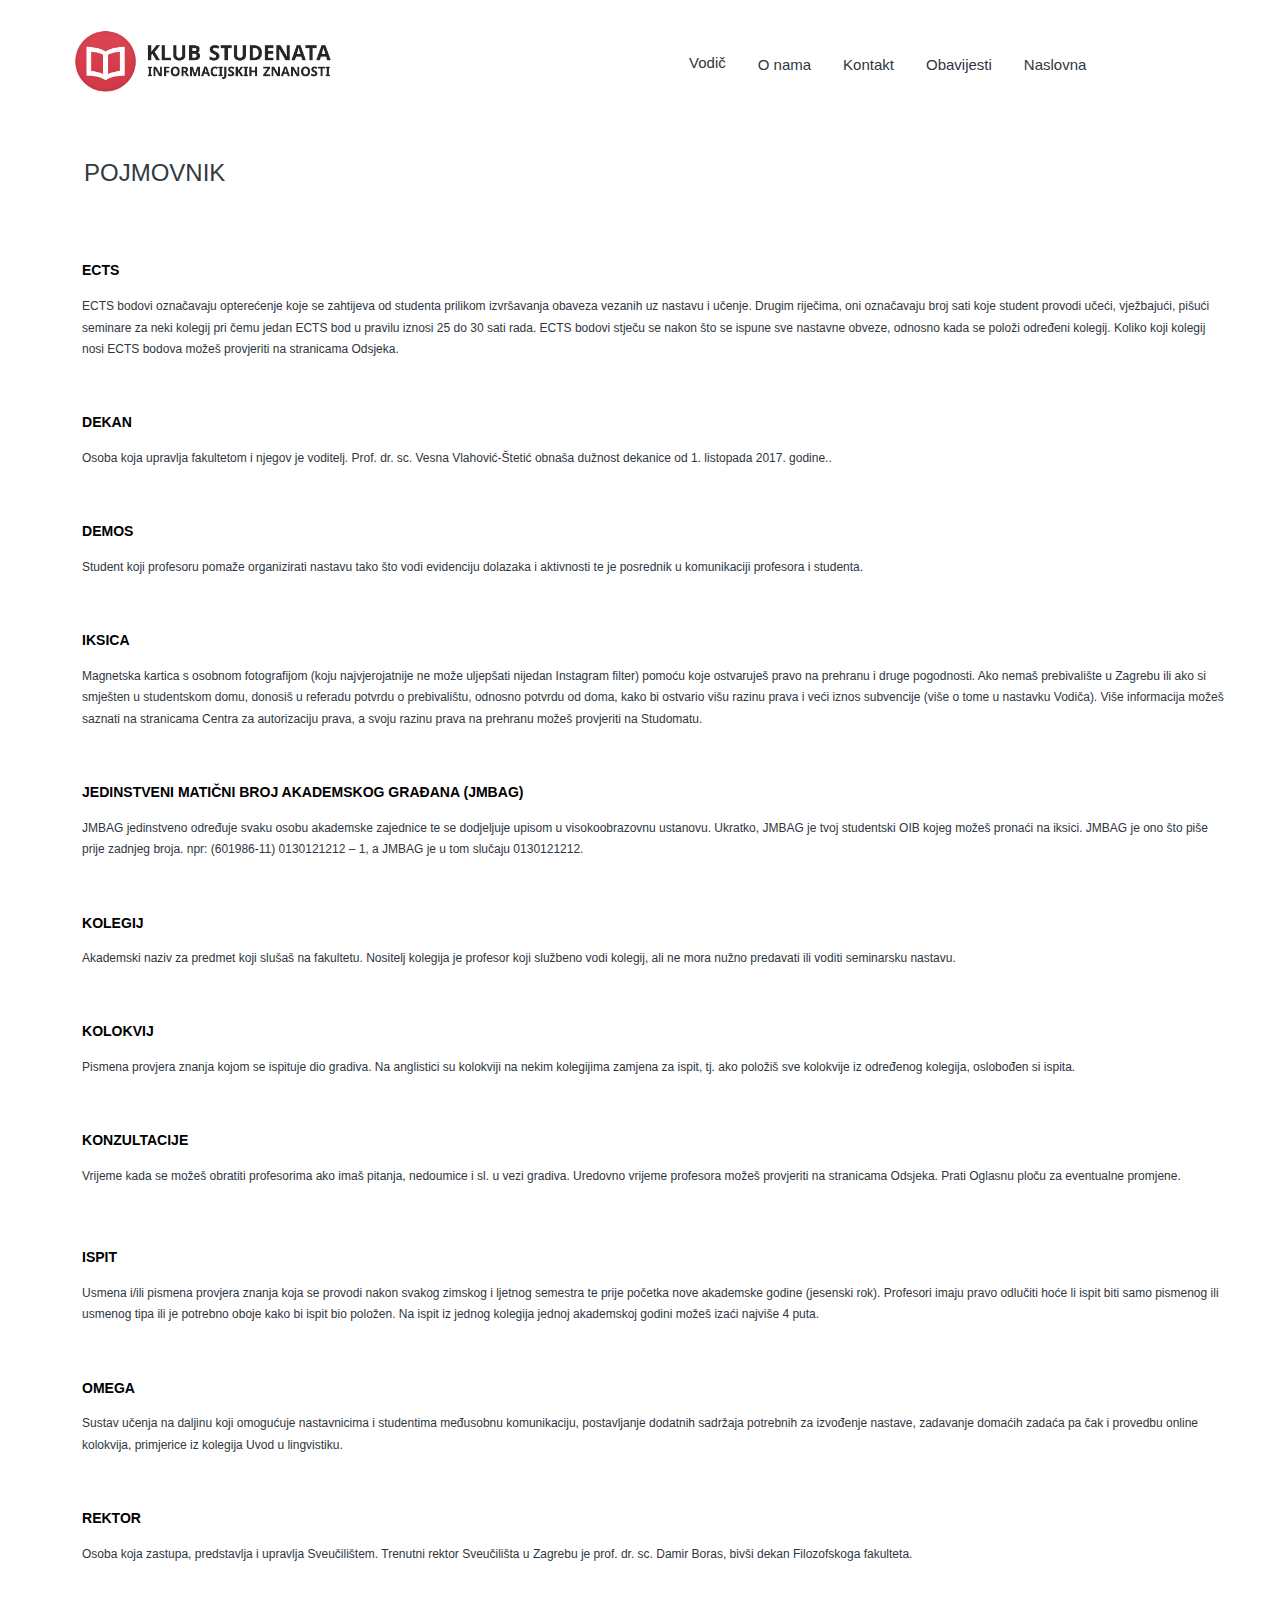
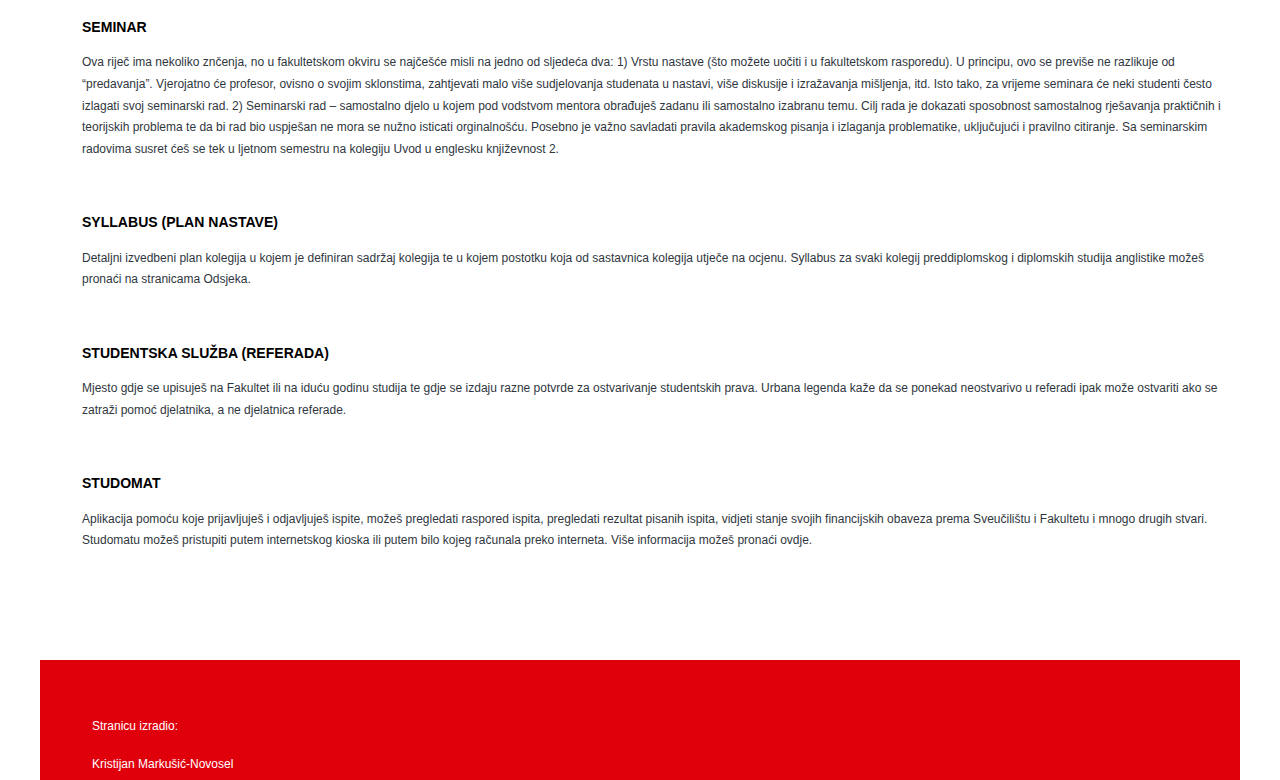
==== glosarij.html @ 0a833b4a "Website OWD" ====
<!DOCTYPE html>
<html lang="hr">
<head>
       <script src="myScript.js"></script>       
       <title>Glosarij</title>
       <meta http-equiv="Content-Type" content="text/html; charset=utf-8" />
       <link href="style.css" rel="stylesheet" type="text/css" /> 
</head>


<body>
<!-- START PAGE SOURCE -->
<div class="main_container">
<div class="main">
  <div class="topnav">
        <img class="logo" src="KSIZ-logo-02.png">        
        <a href="index.html">Naslovna</a>
        <a href="index.html">Obavijesti</a>
        <a href="kontakt.html">Kontakt</a>
        <a href="onama.html">O nama</a>
        <div class="dropdown">
        <button class="dropbtn">Vodič
        </button>
        <div class="dropdown-content">
        <a href="kolegiji.html">Kolegiji</a>
        <a href="nastavnici.html">Nastavnici</a>
        <a href="glosarij.html">Glosarij</a>
    </div>
  </div>            
</div>    
  
<div class="clr"></div>
         
   <div class="content_resize">   
     <div id="content" class="content">
       <br>
       <br>
       <h2>POJMOVNIK</h2>
       <br>
       <br>
       <div class="sadrzaj">
       <h3>ECTS</h3>
       <p>ECTS bodovi označavaju opterećenje koje se zahtijeva od studenta prilikom izvršavanja obaveza vezanih uz nastavu i učenje. Drugim riječima, oni označavaju broj sati koje student provodi učeći, vježbajući, pišući seminare za neki kolegij pri čemu jedan ECTS bod u pravilu iznosi 25 do 30 sati rada. ECTS bodovi stječu se nakon što se ispune sve nastavne obveze, odnosno kada se položi određeni kolegij. Koliko koji kolegij nosi ECTS bodova možeš provjeriti na stranicama Odsjeka.</p>
       <br>
       <h3>DEKAN</h3>
       <p>Osoba koja upravlja fakultetom i njegov je voditelj. Prof. dr. sc. Vesna Vlahović-Štetić obnaša dužnost dekanice od 1. listopada 2017. godine..</p>
       <br>
       <h3>DEMOS</h3>
       <p>Student koji profesoru pomaže organizirati nastavu tako što vodi evidenciju dolazaka i aktivnosti te je posrednik u komunikaciji profesora i studenta.</p>
       <br>
      <h3>IKSICA</h3>
       <p>Magnetska kartica s osobnom fotografijom (koju najvjerojatnije ne može uljepšati nijedan Instagram filter) pomoću koje ostvaruješ pravo na prehranu i druge pogodnosti. Ako nemaš prebivalište u Zagrebu ili ako si smješten u studentskom domu, donosiš u referadu potvrdu o prebivalištu, odnosno potvrdu od doma, kako bi ostvario višu razinu prava i veći iznos subvencije (više o tome u nastavku Vodiča). Više informacija možeš saznati na stranicama Centra za autorizaciju prava, a svoju razinu prava na prehranu možeš provjeriti na Studomatu.</p>
       <br>      
      <h3>JEDINSTVENI MATIČNI BROJ AKADEMSKOG GRAĐANA (JMBAG)</h3>
       <p>JMBAG jedinstveno određuje svaku osobu akademske zajednice te se dodjeljuje upisom u visokoobrazovnu ustanovu. Ukratko, JMBAG je tvoj studentski OIB kojeg možeš pronaći na iksici. JMBAG je ono što piše prije zadnjeg broja. npr: (601986-11) 0130121212 – 1, a JMBAG je u tom slučaju 0130121212.</p>
       <br>
       <h3>KOLEGIJ</h3>
       <p>Akademski naziv za predmet koji slušaš na fakultetu. Nositelj kolegija je profesor koji službeno vodi kolegij, ali ne mora nužno predavati ili voditi seminarsku nastavu.</p>
       <br>
       <h3>KOLOKVIJ</h3>
       <p>Pismena provjera znanja kojom se ispituje dio gradiva. Na anglistici su kolokviji na nekim kolegijima zamjena za ispit, tj. ako položiš sve kolokvije iz određenog kolegija, oslobođen si ispita.</p>
       <br>
       <h3>KONZULTACIJE</h3>
       <p>Vrijeme kada se možeš obratiti profesorima ako imaš pitanja, nedoumice i sl. u vezi gradiva. Uredovno vrijeme profesora možeš provjeriti na stranicama Odsjeka. Prati Oglasnu ploču za eventualne promjene.<p/>
       <br>
       <h3>ISPIT</h3>
       <p>Usmena i/ili pismena provjera znanja koja se provodi nakon svakog zimskog i ljetnog semestra te prije početka nove akademske godine (jesenski rok). Profesori imaju pravo odlučiti hoće li ispit biti samo pismenog ili usmenog tipa ili je potrebno oboje kako bi ispit bio položen. Na ispit iz jednog kolegija jednoj akademskoj godini možeš izaći najviše 4 puta.    </p>
       <br>
       <h3>OMEGA</h3>
        <p>Sustav učenja na daljinu koji omogućuje nastavnicima i studentima međusobnu komunikaciju, postavljanje dodatnih sadržaja potrebnih za izvođenje nastave, zadavanje domaćih zadaća pa čak i provedbu online kolokvija, primjerice iz kolegija Uvod u lingvistiku.</p>
        <br>
        <h3>REKTOR</h3>
        <p>Osoba koja zastupa, predstavlja i upravlja Sveučilištem. Trenutni rektor Sveučilišta u Zagrebu je prof. dr. sc. Damir Boras, bivši dekan Filozofskoga fakulteta.</p>
       <br>
       <h3>SEMINAR</h3>
       <p>Ova riječ ima nekoliko znčenja, no u fakultetskom okviru se najčešće misli na jedno od sljedeća dva: 1) Vrstu nastave (što možete uočiti i u fakultetskom rasporedu). U principu, ovo se previše ne razlikuje od “predavanja”. Vjerojatno će profesor, ovisno o svojim sklonstima, zahtjevati malo više sudjelovanja studenata u nastavi, više diskusije i izražavanja mišljenja, itd. Isto tako, za vrijeme seminara će neki studenti često izlagati svoj seminarski rad. 2) Seminarski rad – samostalno djelo u kojem pod vodstvom mentora obrađuješ zadanu ili samostalno izabranu temu. Cilj rada je dokazati sposobnost samostalnog rješavanja praktičnih i teorijskih problema te da bi rad bio uspješan ne mora se nužno isticati orginalnošću. Posebno je važno savladati pravila akademskog pisanja i izlaganja problematike, uključujući i pravilno citiranje.
       Sa seminarskim radovima susret ćeš se tek u ljetnom semestru na kolegiju Uvod u englesku književnost 2.</p>
       <br>
       <h3>SYLLABUS (PLAN NASTAVE)</h3>
       <p>Detaljni izvedbeni plan kolegija u kojem je definiran sadržaj kolegija te u kojem postotku koja od sastavnica kolegija utječe na ocjenu. Syllabus za svaki kolegij preddiplomskog i diplomskih studija anglistike možeš pronaći na stranicama Odsjeka.</p>
       <br>
       <h3>STUDENTSKA SLUŽBA (REFERADA)</h3>
       <p>Mjesto gdje se upisuješ na Fakultet ili na iduću godinu studija te gdje se izdaju razne potvrde za ostvarivanje studentskih prava.
       Urbana legenda kaže da se ponekad neostvarivo u referadi ipak može ostvariti ako se zatraži pomoć djelatnika, a ne djelatnica referade.</p>
       <br>
       <h3>STUDOMAT</h3>
       <p>Aplikacija pomoću koje prijavljuješ i odjavljuješ ispite, možeš pregledati raspored ispita, pregledati rezultat pisanih ispita, vidjeti stanje svojih financijskih obaveza prema Sveučilištu i Fakultetu i mnogo drugih stvari. Studomatu možeš pristupiti putem internetskog kioska ili putem bilo kojeg računala preko interneta. Više informacija možeš pronaći ovdje.</p>
      </div> 
       <div class="content">
    <div class="content_resize">
      <div class="mainbar">
        
        </div>
        
      </div>
      
      <div class="clr"></div>
    </div>
  </div>
 </div> 
 
  
    <div class="fbg">
    <div class="fbg_resize">
        <br>
        <br>  
        <h5>Stranicu izradio:</h5>
        <h5>Kristijan Markušić-Novosel</h5>              
       </div>
      <div class="clr"></div>
    </div>
  </div>
  <div class="footer"></div>
  </div>
</div>
<!-- END PAGE SOURCE -->
</div>
</div>
</body>
</html>
---- style.css ----
body {
	margin:0;
	padding:0;
	background-color: transparent;
    background-repeat: no-repeat;
    background-attachment: fixed;
	font:normal 12px/1.8em Arial, Helvetica, sans-serif;
}

.main_container {
    max-width: 1200px;
    margin: auto;
}

html, .main {
	padding:0;
	margin:0;
	
}
.clr {
	color:#000000;
	clear:both;
	padding:0;
	margin:0;
	width:100%;
	font-size:0;
	line-height:0;
}


h1 {
	margin:0;
	padding:60px;
	color:#2f3640;
	font:normal 32px/1.2em Arial, Helvetica, sans-serif;
	padding-right: 10px;
}
h1 a, h1 a:hover {
	color:#1E2D7C;
	text-decoration:none;
}
h1 span {
	color:#1E2D7C;
	font-weight:bold;
}
h1 small {
	display:block;
	padding:0;
	font:normal 16px/1.2em Arial, Helvetica, sans-serif;
	letter-spacing:normal;
    
}
h2 {
	font:normal 24px Arial, Helvetica, sans-serif;
	padding:8px 32px;
	margin:8px 0;
	color:#323a3f;
}
p {
	color: #2f3640;
	margin:8px 0;
	padding:0 0 8px 0;
	font:normal 12px/1.8em Arial, Helvetica, sans-serif;
    padding-left: 0px;

}

h4 {
	margin-top: 150px;
	padding:60px;
	color:#2f3640;
	font:normal 32px/1.2em Arial, Helvetica, sans-serif;
	
}

h5 {
	font:normal 12px Arial, Helvetica, sans-serif;
	padding:8px 32px;
	margin:8px 0;
	color: white;
}


a {
	color:#E0000C;
	text-decoration:underline;
}
.header, .content, .menu_nav, .fbg, .footer, form, ol, ol li, ul, .content .mainbar, .content .sidebar {
	padding:0;
    
}
.fbg_resize {
	 margin:0 auto;
	 width:100%;
     height:80px;
   
     bottom:0;
     left:0;
     
}


.header_resize {
	
	
	
}

  
ul {
    list-style-type: none;
    padding: 0;
    margin: 0;
}



.topnav {
  background-color: white;
  overflow: visible;
  position: fixed; 
  top: 0; 
  width: 83%; 
  margin-top: 10px;
}

.logo {
  display: inline-block;
    vertical-align: top;
    width: 25%;
    height: 25%;
    margin-top: 20px;
    opacity: 0.85;
    margin-left: 30px;
}

/* Linkovi izbornik */
.topnav a {
  float: right;
  color: #2f3640;
  text-align: center;
  padding: 14px 16px;
  text-decoration: none;
  font-size: 15px;
  margin-top: 30px; 

}

/* Boja hover */
.topnav a:hover {
  background-color: #ddd;
  color: black;
}

/* Boja aktivni */
.topnav a.active {
  background-color: #E0000C;
  color: white;
}

/* Dropdown */
.dropdown {
  float: right;
  overflow: hidden;
}

/* Dropdown gumb */
.dropdown .dropbtn {
  
  text-align: center;
  text-decoration: none;
  font-size: 15px;
  margin-top: 30px; 
  border: none;
  outline: none;
  color: #2f3640;
  padding: 14px 16px;
  background-color: inherit;
  font-family: inherit;
  
}

/* Dropdown sadržaj */
.dropdown-content {
  display: none;
  position: absolute;
  background-color: #f9f9f9;
  min-width: 160px;
  box-shadow: 0px 8px 16px 0px rgba(0,0,0,0.2);
  z-index: 9999;
}

/* Dropdown linkovi */
.dropdown-content a {
  float: none;
  color: #2f3640;
  padding: 12px 16px;
  text-decoration: none;
  display: block;
  text-align: left;
}

/* Dropdown linkovi hover */
.dropdown-content a:hover {
  background-color: #ddd;
}

/* Dropdown izbornik hover */
.dropdown:hover .dropdown-content {
  display: block;
}


.main {
   width: 100%
   margin-left: auto; 
   margin-right: auto;
 
} 




.content_resize {
   margin: 0 auto;
} 


* {box-sizing: border-box;}
body {font-family: Verdana, sans-serif;}
.mySlides {display: none;}
img {vertical-align: middle;}

/* Slideshow */
.slideshow-container {
  max-width: 1250px;
  position: relative;
  margin: auto;
  padding-left: 20px;
  z-index: -1;
}

.active {
  background-color: #717171;
}

/* Fade-in */
.fade {
  -webkit-animation-name: fade;
  -webkit-animation-duration: 5.5s;
  animation-name: fade;
  animation-duration: 5.5s;
}

@-webkit-keyframes fade {
  from {opacity: .2} 
  to {opacity: 1}
}

@keyframes fade {
  from {opacity: .2} 
  to {opacity: 1}
}


@media only screen and (max-width: 300px) {
  .text {font-size: 11px}
}

.content {
	text-align: left;
	
    margin-top: 100px;
    margin-left: auto;
    margin-right: auto;
    width: 98%;
}

.sadrzaj {
   padding-left: 30px;
 }

.submenu_nav {
    padding-top:100px;
    
    
 }   

#tablica {
	border:0;
	text-align: left;
	width: 105%; 
    padding-left: 30px;
}

.search-box {
    position: absolute;
    top: 60%;
    left: 50%;
    transform: translate( -50%, -50%);
    background: #2f3640;
    height: 40px;
    border-radius: 40px;
    padding: 10px;
 }    

.search-box:hover > .search-txt {
     width: 345px;
     padding: 0 6px;
 }

.search-box:hover > .search-btn {
     background: white;
 }

.search-btn {
     color: #e84118;
     float: right;
     width: 40px;
     height: 40px;
     border-radius: 50%;
     background: #2f3640;
     display: flex;
     justify-content: center;
     align-items: center;
     transition: 0.4s;
} 

.search-txt {
    border: none;
    background: none;
    outline: none;
    float: left;
    padding: 0;
    color: white;
    font-size: 16px;
    transition: 0.4s;
    line-height: 40px;
    width: 0px;
} 

#map {
        height: 400px;
        width: 100%;  
        z-index: -1;
} 

.fbg_resize {
	background-color:#E0000C;
	height: 120px;
	width:100%;
    padding-left: 20px;
}
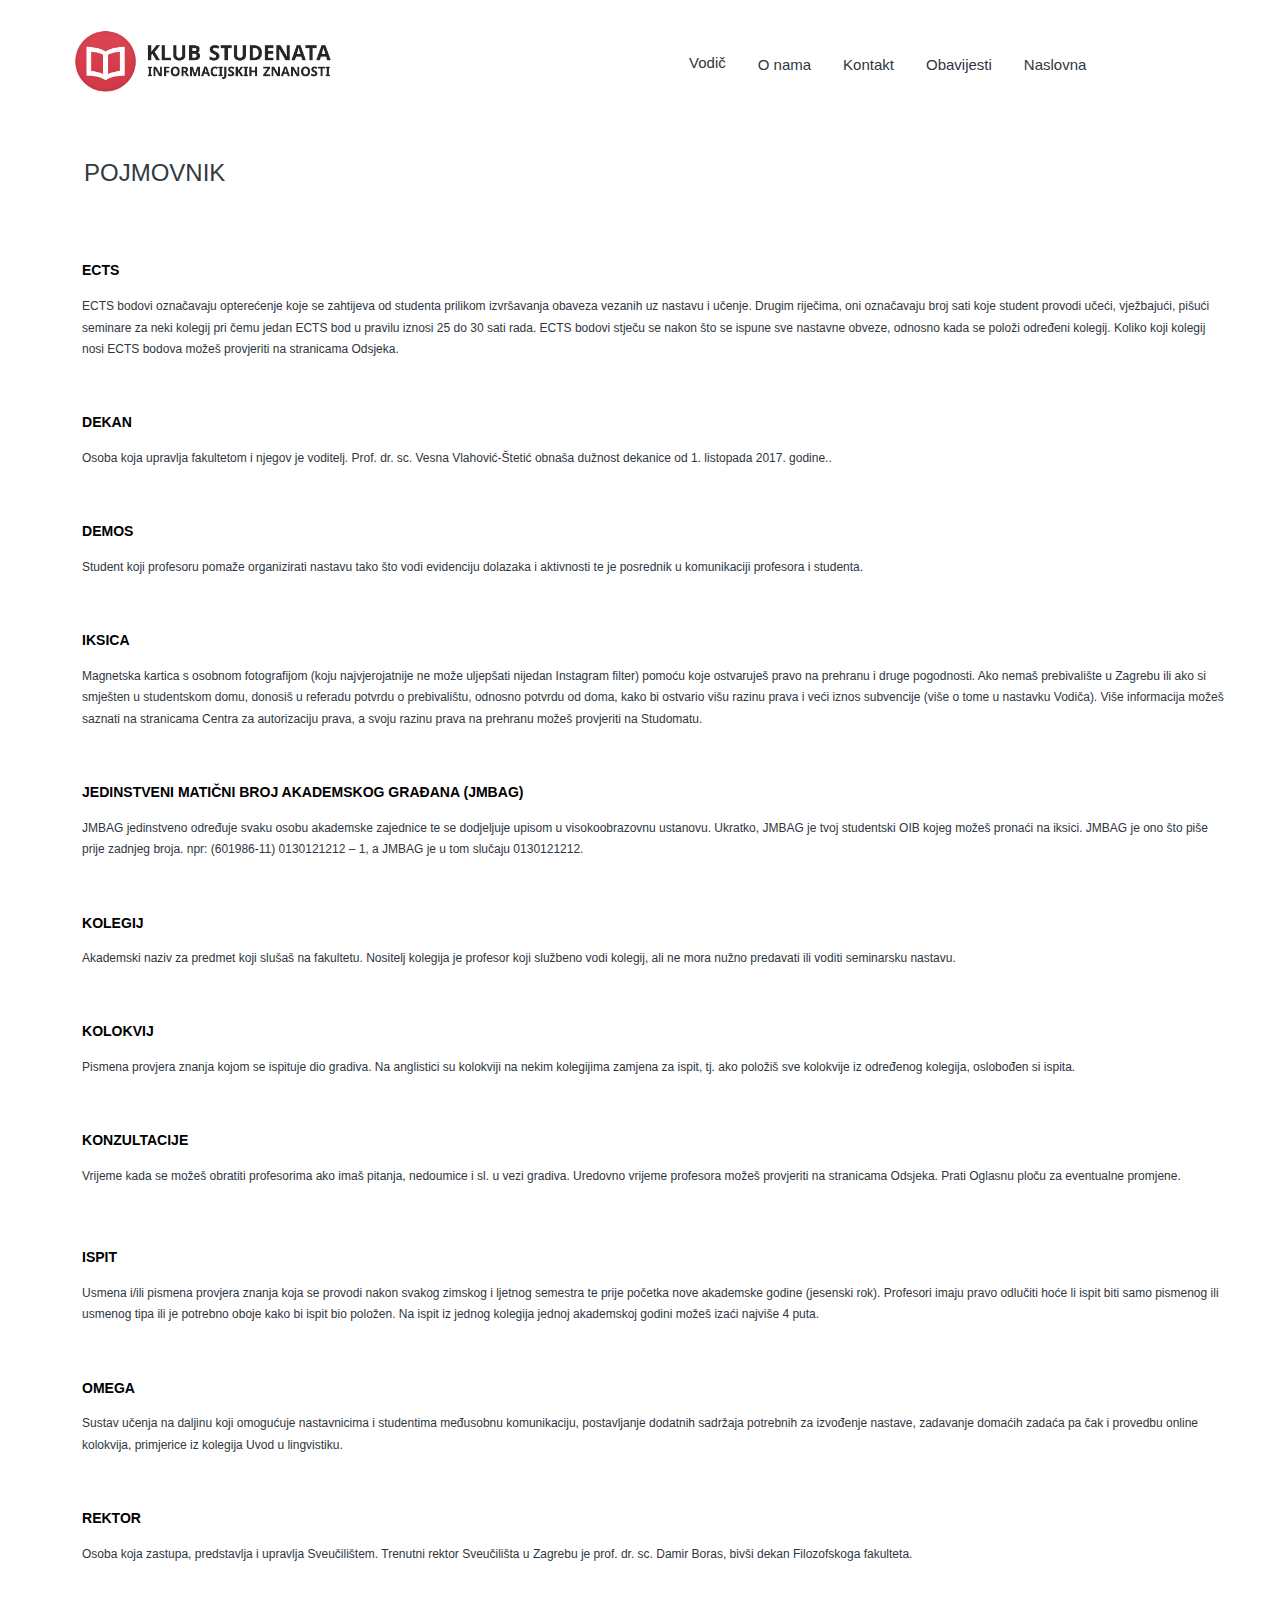
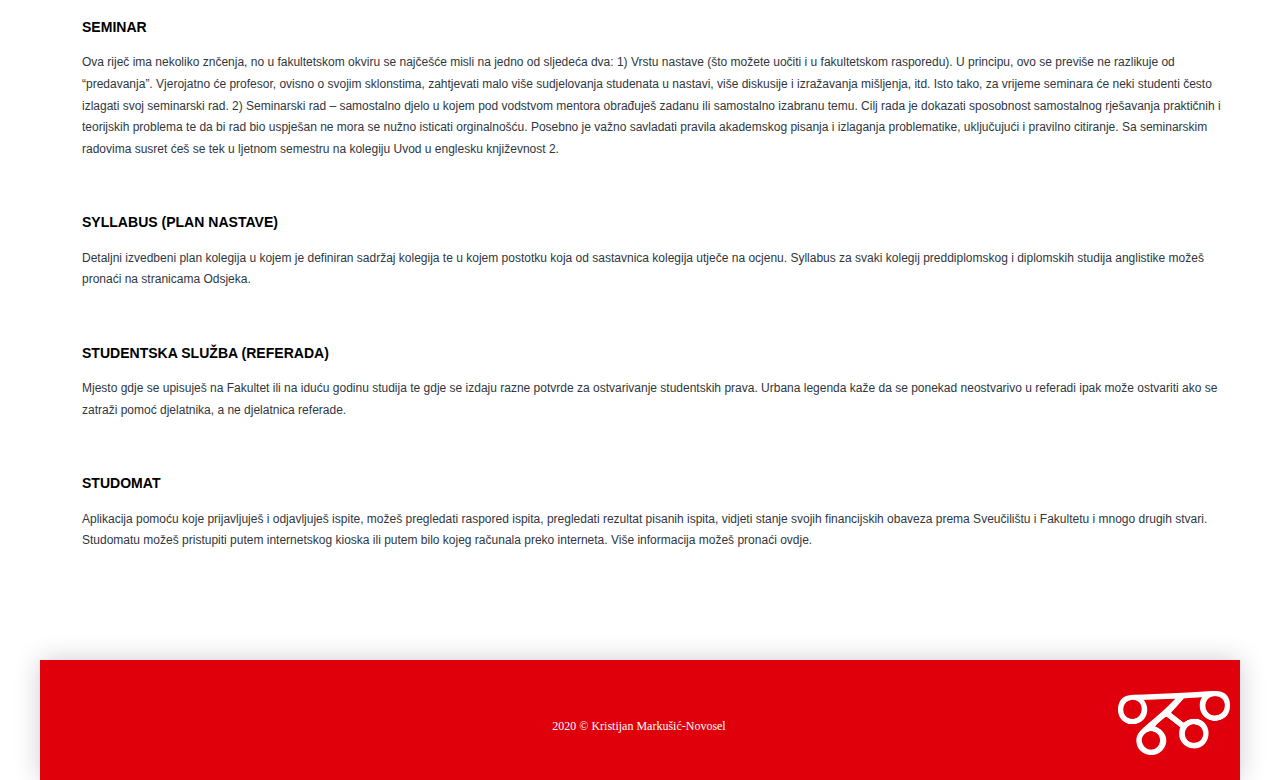
==== commit a21fbf65: "update" ====
--- a/glosarij.html
+++ b/glosarij.html
@@ -15,7 +15,7 @@
   <div class="topnav">
         <img class="logo" src="KSIZ-logo-02.png">        
         <a href="index.html">Naslovna</a>
-        <a href="index.html">Obavijesti</a>
+        <a href="obavijesti.html">Obavijesti</a>
         <a href="kontakt.html">Kontakt</a>
         <a href="onama.html">O nama</a>
         <div class="dropdown">
@@ -99,15 +99,20 @@
   </div>
  </div> 
  
-  
-    <div class="fbg">
+<div class="fbg">
     <div class="fbg_resize">
-        <br>
-        <br>  
-        <h5>Stranicu izradio:</h5>
-        <h5>Kristijan Markušić-Novosel</h5>              
-       </div>
-      <div class="clr"></div>
+        <br>      
+        <div class="footer_cont">
+            <img src="ffzg_logo.png" >
+                <div class="foot">2020 © Kristijan Markušić-Novosel</div>
+        </div>
+   
+          </div>
+
+
+    
+    
+          <div class="clr"></div>
     </div>
   </div>
   <div class="footer"></div>
--- a/style.css
+++ b/style.css
@@ -100,11 +100,7 @@
 }
 
 
-.header_resize {
-	
-	
-	
-}
+
 
   
 ul {
@@ -295,17 +291,17 @@
 
 .search-box {
     position: absolute;
-    top: 60%;
+    top: 50%;
     left: 50%;
     transform: translate( -50%, -50%);
     background: #2f3640;
-    height: 40px;
+   
     border-radius: 40px;
     padding: 10px;
  }    
 
 .search-box:hover > .search-txt {
-     width: 345px;
+     width: 400px;
      padding: 0 6px;
  }
 
@@ -342,7 +338,7 @@
 #map {
         height: 400px;
         width: 100%;  
-        z-index: -1;
+        z-index: 0;
 } 
 
 .fbg_resize {
@@ -350,4 +346,28 @@
 	height: 120px;
 	width:100%;
     padding-left: 20px;
-}
+    box-shadow: 0px 0px 25px rgb(207, 207, 207);
+    }
+
+
+
+.footer_cont {
+	display: block;
+	padding: 10px;
+	padding-left: 100px;
+	margin: 0px auto;
+	text-align: center;
+	font: 25px Georgia, "Times New Roman", Times, serif;
+	font-size: 12px;
+    width:auto;
+    color:white;
+}
+.foot {
+ display:inline;
+    line-height: 70px;
+}
+.footer_cont img {
+ height:64px;
+    width: 112px;
+    float:right;
+}